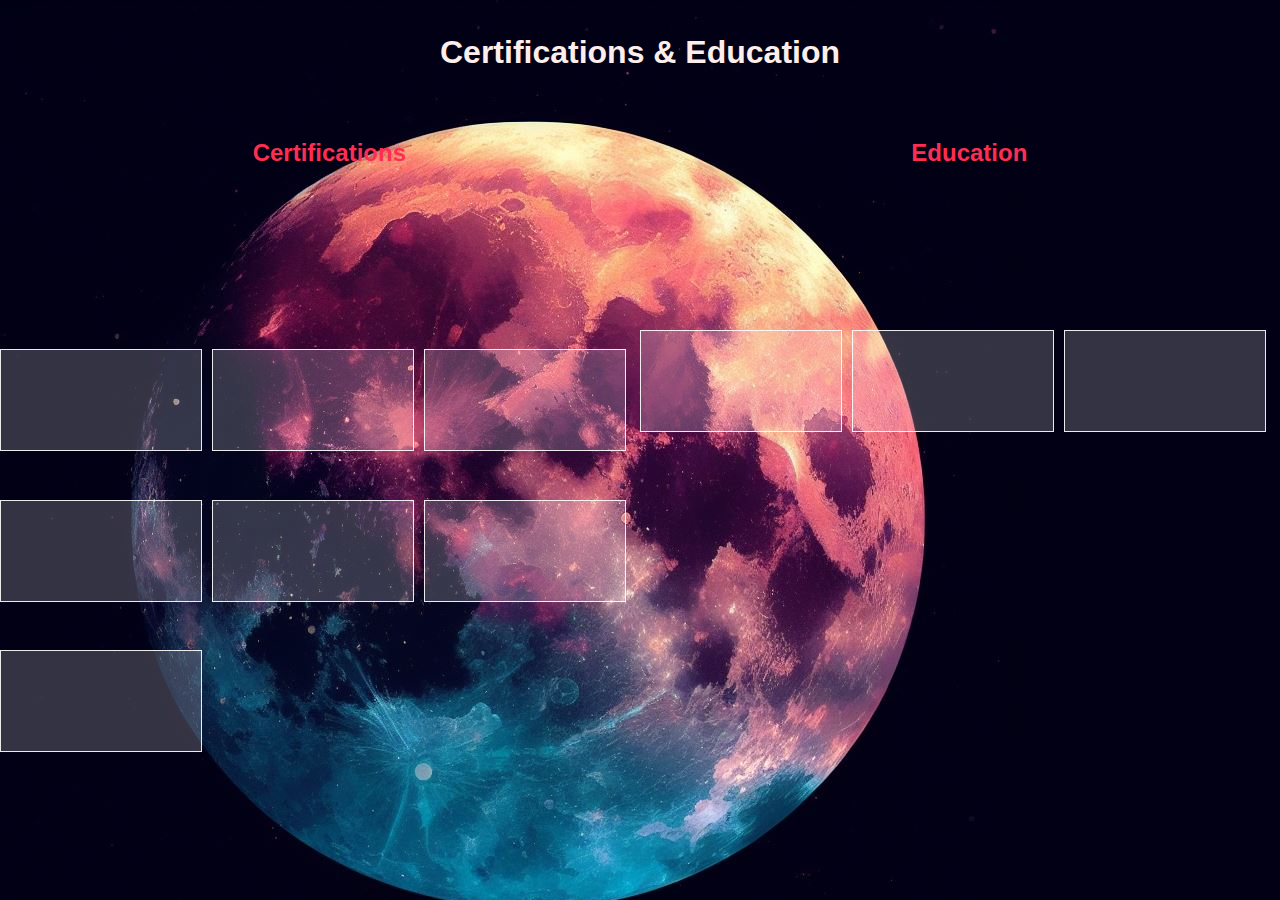
==== pages/certificate.html @ e2b4daa6 "tried new certificate ui" ====
<!DOCTYPE html>
<html lang="en">
<head>
    <meta charset="UTF-8">
    <meta name="viewport" content="width=device-width, initial-scale=1.0">
    <title>certificates--1</title>
    <link rel="stylesheet" href="../styles/certificate.css">
</head>
<body>
    <div class="container">
        <div class="heading">
            <h1 class="certifications">Certifications & Education</h1>
        </div>
        <div class="box">
            <h2>Certifications</h2>
            <h2>Education</h2>
        </div>
        <div class="content">
            <div class="certi">
                <div class="certificate--1 certi-edu-box"></div>
                <div class="certificate--2 certi-edu-box"></div>
                <div class="certificate--3 certi-edu-box"></div>
                <div class="certificate--4 certi-edu-box"></div>
                <div class="certificate--5 certi-edu-box"></div>
                <div class="certificate--6 certi-edu-box"></div>
                <div class="certificate--7 certi-edu-box"></div>
            </div>
            <div class="edu">
                <div class="certi-edu-box"></div>
                <div class="certi-edu-box"></div>
                <div class="certi-edu-box"></div>
            </div>
        </div>
    </div>
    <script src="../js/certificate.js"></script>
</body>
</html>
---- styles/certificate.css ----
*{
    margin: 0;
    padding: 0;
}

:root {
    /* --base--color: #010f40; */
    /* --side--color:#B92542; */
    /* --base--color:#39A2FE; */
    --base--color: #020015;
    --main--color: #8e1d42;
    --side--color: #fe2e52;
    --text--color: #fdeeeb;
  }

body{
    background: var(--base--color);
    font-family: "Mulish", sans-serif;
}

.container{
    height: 100vh;
    width: 100vw;
    background: url(../assests/_081f0ced-1be4-41ba-864a-43e561a59a12.jpeg) no-repeat;
    display: flex;
    flex-direction: column;
    justify-content: space-around;
    align-items: center;
}

.heading{
    width: 60%;
    display: flex;
    flex-direction: column;
    justify-content: center;
    align-items: center;
    font-weight: bolder;
}

.certifications{
    color: var(--text--color);
}

.content{
    height: 70%;
    width: 100%;
    /* background: rgba(255, 255, 255, 0.2); */
    background: transparent;
    display: flex;
    justify-content: center;
    align-items: center;
}

.box{
    width: 100%;
    display: flex;
    justify-content: space-around;
    align-items: center;
}

.box h2{
    color: var(--side--color);
    font-weight: bolder ;
}

.certi, .edu{
    height: 70%;
    width: 50%;
    display: flex;
    flex-wrap: wrap;
    justify-content: start;
    align-items: center;
    gap: 10px;
}

.certi-edu-box{
    height: 100px;
    width: 200px;
    background: rgba(255, 255, 255, 0.2);
    border: 1px solid rgba(255, 255, 255, .9);
    /* border: 1px solid var(--side--color); */
    /* border-radius: 8px; */
    cursor: pointer;
    transition: .5s ease-in-out;
}

.certi-edu-box:hover{
    height: 110px;
    width: 210px;
}

.edu{
    align-items: start;
}
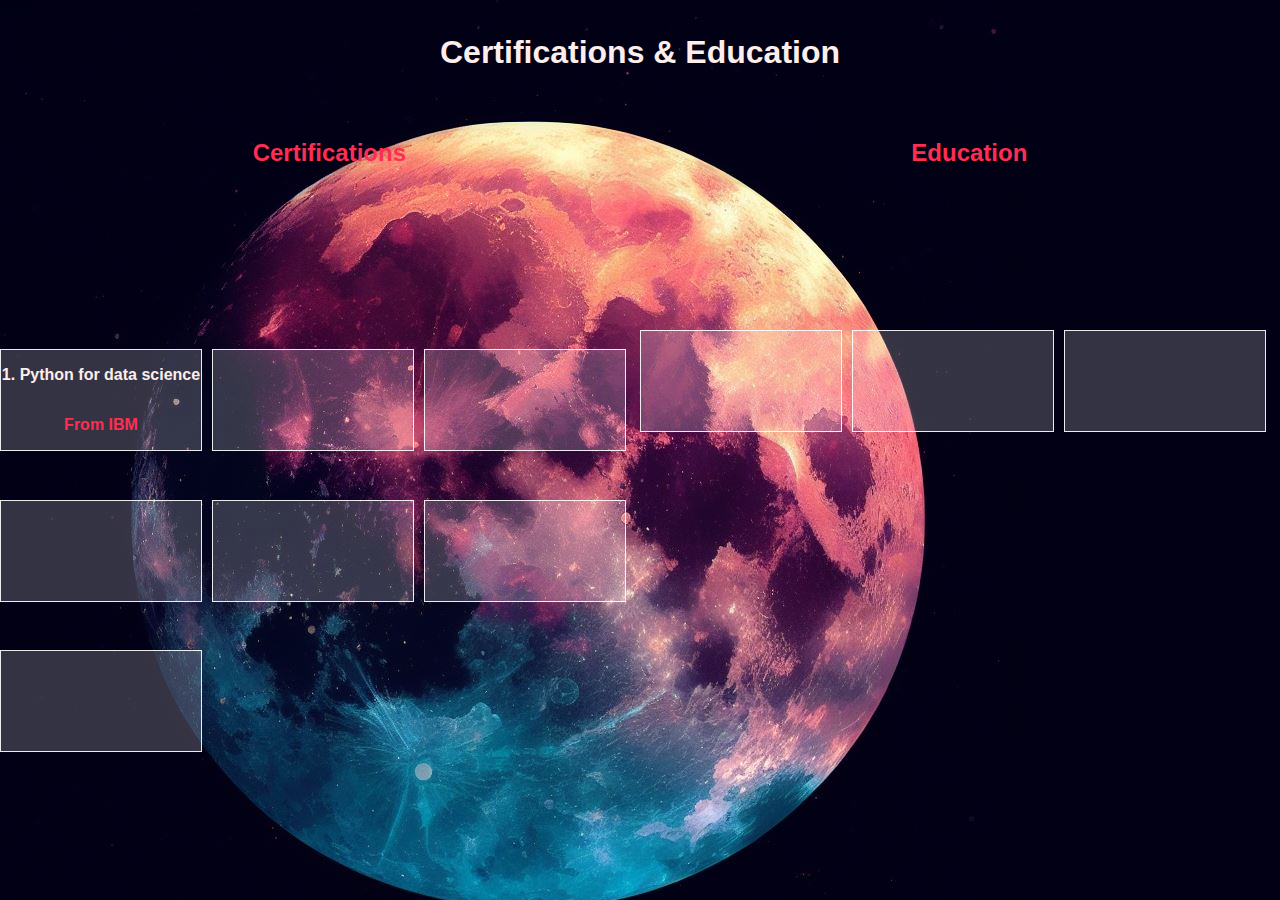
==== commit 71785f01: "certificates" ====
--- a/pages/certificate.html
+++ b/pages/certificate.html
@@ -17,7 +17,10 @@
         </div>
         <div class="content">
             <div class="certi">
-                <div class="certificate--1 certi-edu-box"></div>
+                <div class="certificate--1 certi-edu-box">
+                    <h3 class="text text1">1. Python for data science</h3>
+                    <h3 class="text text2">From IBM</h3>
+                </div>
                 <div class="certificate--2 certi-edu-box"></div>
                 <div class="certificate--3 certi-edu-box"></div>
                 <div class="certificate--4 certi-edu-box"></div>
--- a/styles/certificate.css
+++ b/styles/certificate.css
@@ -82,13 +82,26 @@
     /* border-radius: 8px; */
     cursor: pointer;
     transition: .5s ease-in-out;
+    display: flex;
+    flex-direction: column;
+    justify-content: space-around;
+    align-items: center;
 }
 
-.certi-edu-box:hover{
+/* .certi-edu-box:hover{
     height: 110px;
     width: 210px;
-}
+} */
 
 .edu{
     align-items: start;
+}
+
+.text{
+    color: var(--side--color);
+    font-size: 1rem;
+}
+
+.text1{
+    color: var(--text--color);
 }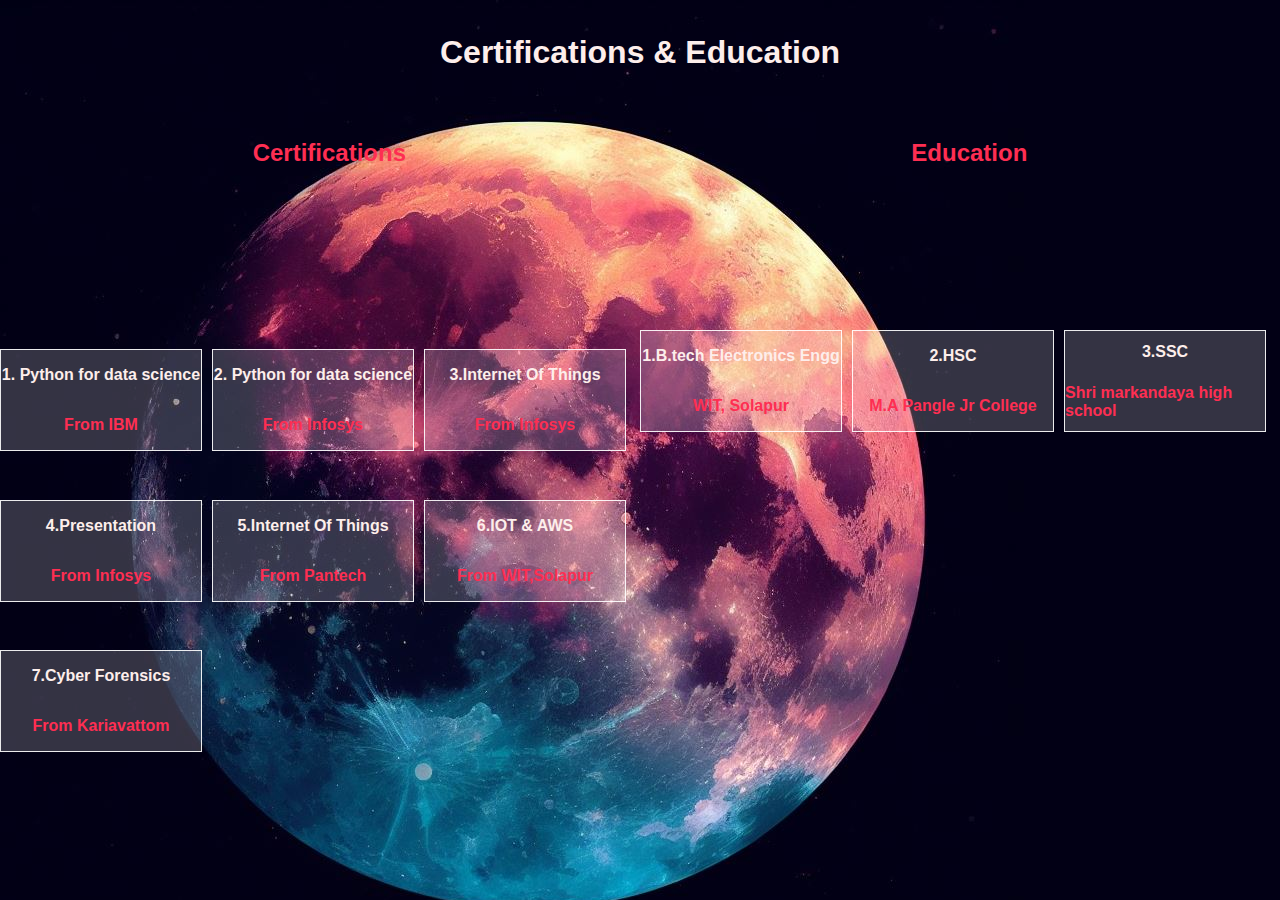
==== commit b571defb: "certificates names and whereabouts" ====
--- a/pages/certificate.html
+++ b/pages/certificate.html
@@ -21,17 +21,44 @@
                     <h3 class="text text1">1. Python for data science</h3>
                     <h3 class="text text2">From IBM</h3>
                 </div>
-                <div class="certificate--2 certi-edu-box"></div>
-                <div class="certificate--3 certi-edu-box"></div>
-                <div class="certificate--4 certi-edu-box"></div>
-                <div class="certificate--5 certi-edu-box"></div>
-                <div class="certificate--6 certi-edu-box"></div>
-                <div class="certificate--7 certi-edu-box"></div>
+                <div class="certificate--2 certi-edu-box">
+                    <h3 class="text text1">2. Python for data science</h3>
+                    <h3 class="text text2">From Infosys</h3>
+                </div>
+                <div class="certificate--3 certi-edu-box">
+                    <h3 class="text text1">3.Internet Of Things</h3>
+                    <h3 class="text text2">From Infosys</h3>
+                </div>
+                <div class="certificate--4 certi-edu-box">
+                    <h3 class="text text1">4.Presentation</h3>
+                    <h3 class="text text2">From Infosys</h3>
+                </div>
+                <div class="certificate--5 certi-edu-box">
+                    <h3 class="text text1">5.Internet Of Things</h3>
+                    <h3 class="text text2">From Pantech</h3>
+                </div>
+                <div class="certificate--6 certi-edu-box">
+                    <h3 class="text text1">6.IOT & AWS</h3>
+                    <h3 class="text text2">From WIT,Solapur</h3>
+                </div>
+                <div class="certificate--7 certi-edu-box">
+                    <h3 class="text text1">7.Cyber Forensics</h3>
+                    <h3 class="text text2">From Kariavattom</h3>
+                </div>
             </div>
             <div class="edu">
-                <div class="certi-edu-box"></div>
-                <div class="certi-edu-box"></div>
-                <div class="certi-edu-box"></div>
+                <div class="certi-edu-box">
+                    <h3 class="text text1">1.B.tech Electronics Engg</h3>
+                    <h3 class="text text2">WIT, Solapur</h3>
+                </div>
+                <div class="certi-edu-box">
+                    <h3 class="text text1">2.HSC</h3>
+                    <h3 class="text text2">M.A Pangle Jr College</h3>
+                </div>
+                <div class="certi-edu-box">
+                    <h3 class="text text1">3.SSC</h3>
+                    <h3 class="text text2">Shri markandaya high school</h3>
+                </div>
             </div>
         </div>
     </div>
--- a/styles/certificate.css
+++ b/styles/certificate.css
@@ -77,7 +77,7 @@
     height: 100px;
     width: 200px;
     background: rgba(255, 255, 255, 0.2);
-    border: 1px solid rgba(255, 255, 255, .9);
+    border: 1.5px solid rgba(255, 255, 255, .9);
     /* border: 1px solid var(--side--color); */
     /* border-radius: 8px; */
     cursor: pointer;
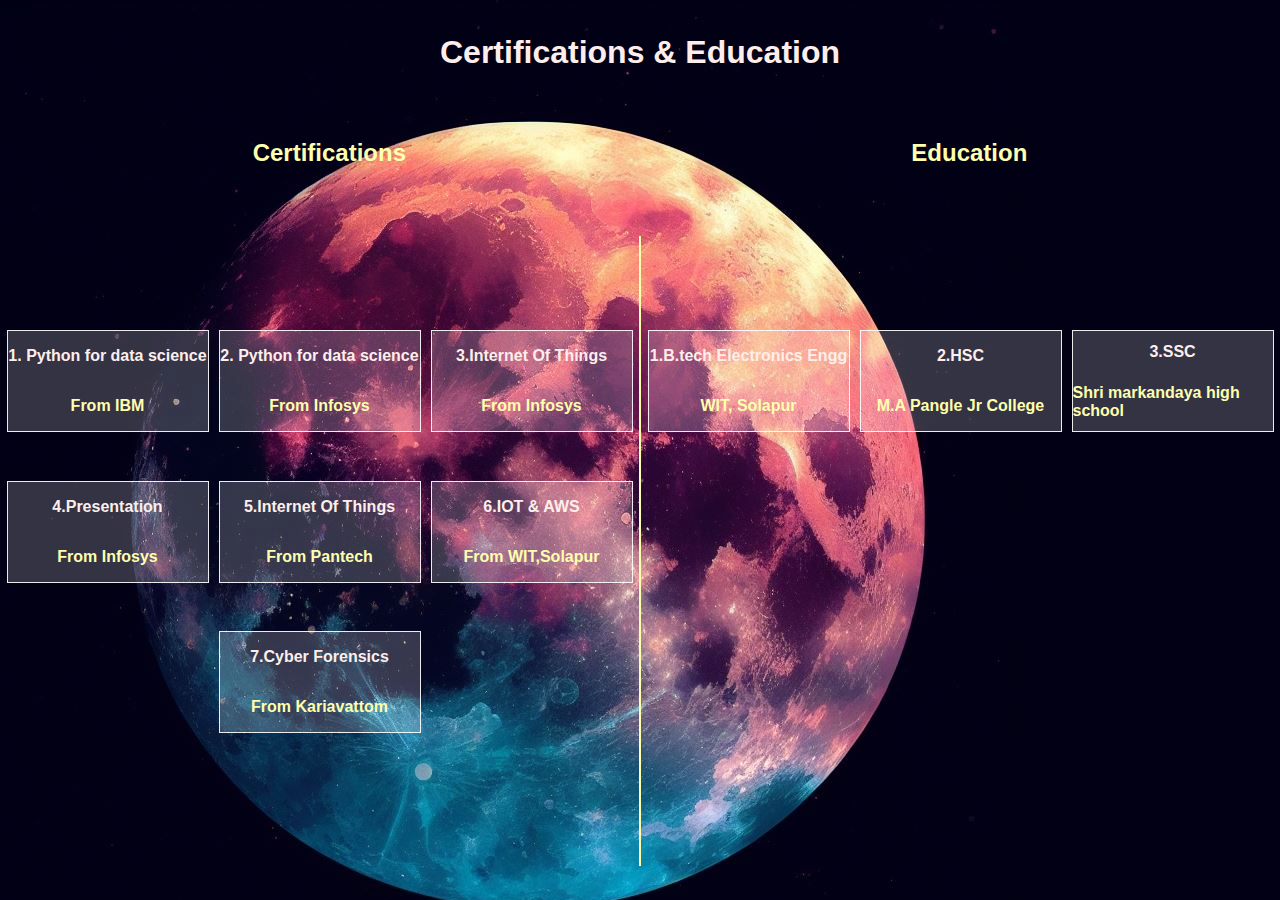
==== commit e2e5c6f4: "line between certi & edu" ====
--- a/pages/certificate.html
+++ b/pages/certificate.html
@@ -46,6 +46,7 @@
                     <h3 class="text text2">From Kariavattom</h3>
                 </div>
             </div>
+            <div class="line"></div>
             <div class="edu">
                 <div class="certi-edu-box">
                     <h3 class="text text1">1.B.tech Electronics Engg</h3>
--- a/styles/certificate.css
+++ b/styles/certificate.css
@@ -9,7 +9,8 @@
     /* --base--color:#39A2FE; */
     --base--color: #020015;
     --main--color: #8e1d42;
-    --side--color: #fe2e52;
+    /* --side--color: #fe2e52; */
+    --side--color: #FDFFAE;
     --text--color: #fdeeeb;
   }
 
@@ -68,9 +69,15 @@
     width: 50%;
     display: flex;
     flex-wrap: wrap;
-    justify-content: start;
-    align-items: center;
+    justify-content: center;
+    align-items: start;
     gap: 10px;
+}
+
+.line{
+    height: 100%;
+    width: 2px;
+    background: var(--side--color);
 }
 
 .certi-edu-box{
@@ -93,9 +100,9 @@
     width: 210px;
 } */
 
-.edu{
+/* .edu{
     align-items: start;
-}
+} */
 
 .text{
     color: var(--side--color);
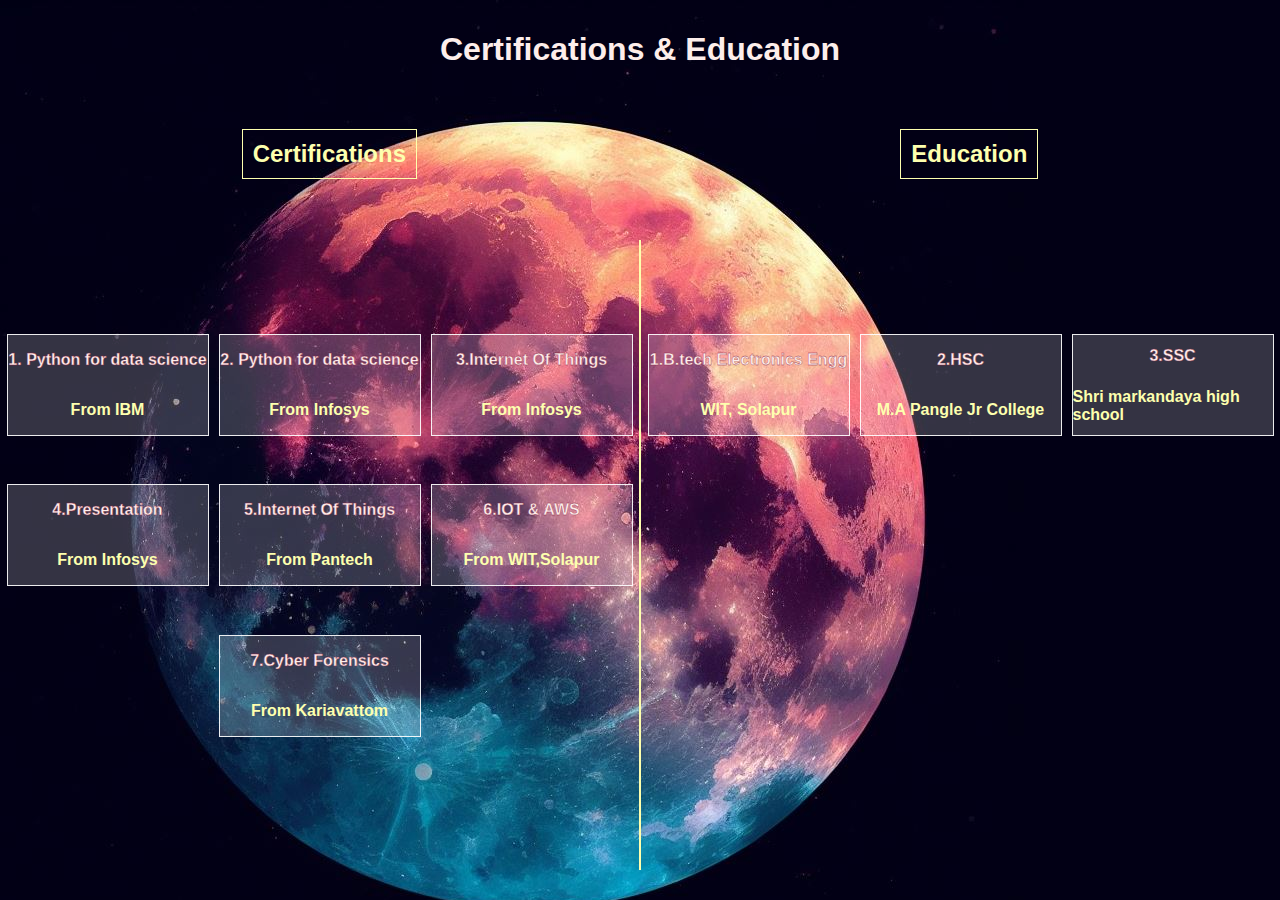
==== commit a7d103c4: "certificates added to new page" ====
--- a/pages/certificate.html
+++ b/pages/certificate.html
@@ -1,68 +1,75 @@
 <!DOCTYPE html>
 <html lang="en">
-<head>
-    <meta charset="UTF-8">
-    <meta name="viewport" content="width=device-width, initial-scale=1.0">
+  <head>
+    <meta charset="UTF-8" />
+    <meta name="viewport" content="width=device-width, initial-scale=1.0" />
     <title>certificates--1</title>
-    <link rel="stylesheet" href="../styles/certificate.css">
-</head>
-<body>
+    <link rel="stylesheet" href="../styles/certificate.css" />
+  </head>
+  <body>
     <div class="container">
-        <div class="heading">
-            <h1 class="certifications">Certifications & Education</h1>
+      <div class="heading">
+        <h1 class="certifications">Certifications & Education</h1>
+      </div>
+      <div class="box">
+        <h2>Certifications</h2>
+        <h2>Education</h2>
+      </div>
+      <div class="content">
+        <div class="certi">
+          <div class="certificate--1 certi-edu-box">
+            <h3 class="text text1">1. Python for data science</h3>
+            <h3 class="text text2">From IBM</h3>
+          </div>
+          <div class="certificate--2 certi-edu-box">
+            <h3 class="text text1">2. Python for data science</h3>
+            <h3 class="text text2">From Infosys</h3>
+          </div>
+          <div class="certificate--3 certi-edu-box">
+            <h3 class="text text1">3.Internet Of Things</h3>
+            <h3 class="text text2">From Infosys</h3>
+          </div>
+          <div class="certificate--4 certi-edu-box">
+            <h3 class="text text1">4.Presentation</h3>
+            <h3 class="text text2">From Infosys</h3>
+          </div>
+          <div class="certificate--5 certi-edu-box">
+            <h3 class="text text1">5.Internet Of Things</h3>
+            <h3 class="text text2">From Pantech</h3>
+          </div>
+          <div class="certificate--6 certi-edu-box">
+            <h3 class="text text1">6.IOT & AWS</h3>
+            <h3 class="text text2">From WIT,Solapur</h3>
+          </div>
+          <div class="certificate--7 certi-edu-box">
+            <h3 class="text text1">7.Cyber Forensics</h3>
+            <h3 class="text text2">From Kariavattom</h3>
+          </div>
         </div>
-        <div class="box">
-            <h2>Certifications</h2>
-            <h2>Education</h2>
+        <div class="line"></div>
+        <div class="edu">
+          <div class="education1 certi-edu-box">
+            <h3 class="text text1">1.B.tech Electronics Engg</h3>
+            <h3 class="text text2">WIT, Solapur</h3>
+          </div>
+          <div class="education2 certi-edu-box">
+            <h3 class="text text1">2.HSC</h3>
+            <h3 class="text text2">M.A Pangle Jr College</h3>
+          </div>
+          <div class="education3 certi-edu-box">
+            <h3 class="text text1">3.SSC</h3>
+            <h3 class="text text2">Shri markandaya high school</h3>
+          </div>
         </div>
-        <div class="content">
-            <div class="certi">
-                <div class="certificate--1 certi-edu-box">
-                    <h3 class="text text1">1. Python for data science</h3>
-                    <h3 class="text text2">From IBM</h3>
-                </div>
-                <div class="certificate--2 certi-edu-box">
-                    <h3 class="text text1">2. Python for data science</h3>
-                    <h3 class="text text2">From Infosys</h3>
-                </div>
-                <div class="certificate--3 certi-edu-box">
-                    <h3 class="text text1">3.Internet Of Things</h3>
-                    <h3 class="text text2">From Infosys</h3>
-                </div>
-                <div class="certificate--4 certi-edu-box">
-                    <h3 class="text text1">4.Presentation</h3>
-                    <h3 class="text text2">From Infosys</h3>
-                </div>
-                <div class="certificate--5 certi-edu-box">
-                    <h3 class="text text1">5.Internet Of Things</h3>
-                    <h3 class="text text2">From Pantech</h3>
-                </div>
-                <div class="certificate--6 certi-edu-box">
-                    <h3 class="text text1">6.IOT & AWS</h3>
-                    <h3 class="text text2">From WIT,Solapur</h3>
-                </div>
-                <div class="certificate--7 certi-edu-box">
-                    <h3 class="text text1">7.Cyber Forensics</h3>
-                    <h3 class="text text2">From Kariavattom</h3>
-                </div>
-            </div>
-            <div class="line"></div>
-            <div class="edu">
-                <div class="certi-edu-box">
-                    <h3 class="text text1">1.B.tech Electronics Engg</h3>
-                    <h3 class="text text2">WIT, Solapur</h3>
-                </div>
-                <div class="certi-edu-box">
-                    <h3 class="text text1">2.HSC</h3>
-                    <h3 class="text text2">M.A Pangle Jr College</h3>
-                </div>
-                <div class="certi-edu-box">
-                    <h3 class="text text1">3.SSC</h3>
-                    <h3 class="text text2">Shri markandaya high school</h3>
-                </div>
-            </div>
+      </div>
+      <div class="modal hidden">
+        <div class="btn close-modal">&times;</div>
+        <div class="modal-certificate">
+          <img src="" alt="" class="images">
         </div>
+      </div>
+      <div class="overlay hidden"></div>
     </div>
     <script src="../js/certificate.js"></script>
-</body>
-</html>+  </body>
+</html>
--- a/styles/certificate.css
+++ b/styles/certificate.css
@@ -61,7 +61,9 @@
 
 .box h2{
     color: var(--side--color);
-    font-weight: bolder ;
+    font-weight: bolder;
+    border: 1.5px solid var(--side--color);
+    padding: 10px;
 }
 
 .certi, .edu{
@@ -95,10 +97,9 @@
     align-items: center;
 }
 
-/* .certi-edu-box:hover{
-    height: 110px;
-    width: 210px;
-} */
+.certi-edu-box:hover{
+    background: rgba(255, 255, 255, 0.4);
+}
 
 /* .edu{
     align-items: start;
@@ -111,4 +112,57 @@
 
 .text1{
     color: var(--text--color);
+    -webkit-text-stroke: .3px var(--main--color);
+  -webkit-text-fill-color: var(--text--color); 
+}
+
+.modal{
+    position: absolute;
+    align-items: center;
+    height: 90%;
+    width: 90%;
+    background: white;
+    display: flex;
+    flex-direction: column;
+    justify-content: space-around;
+    align-items: center;
+    border-radius: 6px;
+    z-index: 10;
+}
+
+.modal-certificate{
+    height: 85%;
+    width: 100%;
+    position: relative;
+}
+
+.images{
+    position: absolute;
+    height: 100%;
+    width: 100%;
+}
+
+.btn{
+    display: flex;
+    justify-content: end;
+    align-items: end;
+    height: 10px;
+    width: 100%;
+    font-size: 2rem;
+    margin-right: 5px;
+    color: var(--main--color);
+    cursor: pointer;
+}
+
+.overlay{
+    position: absolute;
+    background: rgba(0, 0, 0, 0.6);
+    backdrop-filter: blur(2px);
+    height: 100%;
+    width: 100%;
+    z-index: 5;
+}
+
+.hidden{    
+    display: none;
 }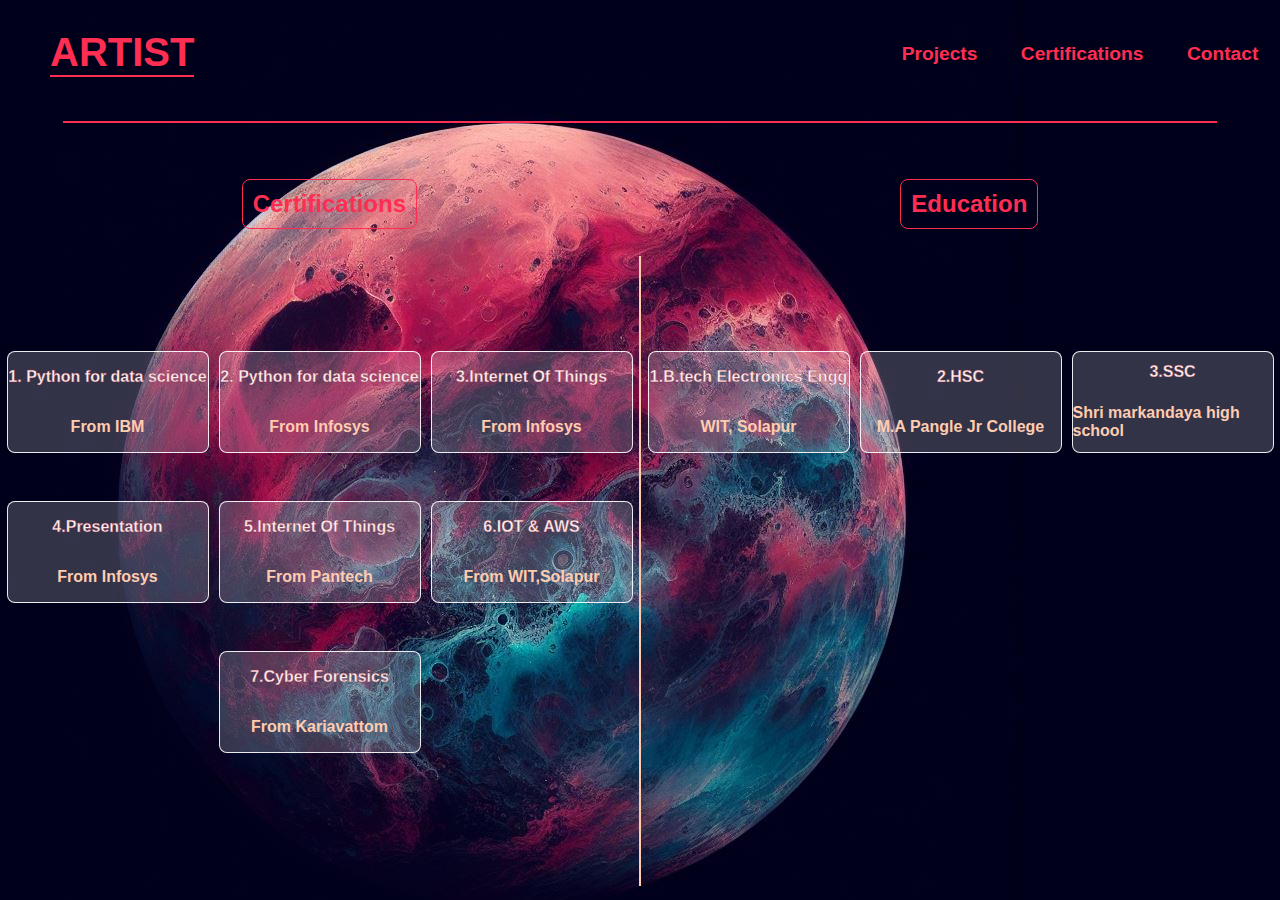
==== commit 628a55fb: "merge" ====
--- a/pages/certificate.html
+++ b/pages/certificate.html
@@ -8,8 +8,17 @@
   </head>
   <body>
     <div class="container">
+      <div class="nav">
+        <div class="logo">ARTIST</div>
+        <div class="links">
+          <a href="./pages/project.html" class="links-a projects">Projects</a>
+          <a href="./pages/certificate.html" class="links-a certificate">Certifications</a>
+          <a href="#" class="links-a contact">Contact</a>
+        </div>
+      </div>
+      <hr width="90%" class="divider">
       <div class="heading">
-        <h1 class="certifications">Certifications & Education</h1>
+        <!-- <h1 class="certifications">Certifications & Education</h1> -->
       </div>
       <div class="box">
         <h2>Certifications</h2>
--- a/styles/certificate.css
+++ b/styles/certificate.css
@@ -1,168 +1,262 @@
-*{
-    margin: 0;
-    padding: 0;
+* {
+  margin: 0;
+  padding: 0;
+  /* border-radius: 8px; */
 }
 
 :root {
-    /* --base--color: #010f40; */
-    /* --side--color:#B92542; */
-    /* --base--color:#39A2FE; */
-    --base--color: #020015;
-    --main--color: #8e1d42;
-    /* --side--color: #fe2e52; */
-    --side--color: #FDFFAE;
-    --text--color: #fdeeeb;
-  }
-
-body{
-    background: var(--base--color);
-    font-family: "Mulish", sans-serif;
-}
-
-.container{
-    height: 100vh;
-    width: 100vw;
-    background: url(../assests/_081f0ced-1be4-41ba-864a-43e561a59a12.jpeg) no-repeat;
-    display: flex;
-    flex-direction: column;
-    justify-content: space-around;
-    align-items: center;
-}
-
-.heading{
-    width: 60%;
-    display: flex;
-    flex-direction: column;
-    justify-content: center;
-    align-items: center;
-    font-weight: bolder;
-}
-
-.certifications{
-    color: var(--text--color);
-}
-
-.content{
-    height: 70%;
-    width: 100%;
-    /* background: rgba(255, 255, 255, 0.2); */
-    background: transparent;
-    display: flex;
-    justify-content: center;
-    align-items: center;
-}
-
-.box{
-    width: 100%;
-    display: flex;
-    justify-content: space-around;
-    align-items: center;
-}
-
-.box h2{
-    color: var(--side--color);
-    font-weight: bolder;
-    border: 1.5px solid var(--side--color);
-    padding: 10px;
-}
-
-.certi, .edu{
-    height: 70%;
-    width: 50%;
-    display: flex;
-    flex-wrap: wrap;
-    justify-content: center;
-    align-items: start;
-    gap: 10px;
-}
-
-.line{
-    height: 100%;
-    width: 2px;
-    background: var(--side--color);
-}
-
-.certi-edu-box{
-    height: 100px;
-    width: 200px;
-    background: rgba(255, 255, 255, 0.2);
-    border: 1.5px solid rgba(255, 255, 255, .9);
-    /* border: 1px solid var(--side--color); */
-    /* border-radius: 8px; */
-    cursor: pointer;
-    transition: .5s ease-in-out;
-    display: flex;
-    flex-direction: column;
-    justify-content: space-around;
-    align-items: center;
-}
-
-.certi-edu-box:hover{
-    background: rgba(255, 255, 255, 0.4);
+  /* --base--color: #010f40; */
+  /* --side--color:#B92542; */
+  /* --base--color:#39A2FE; */
+  --base--color: #00001a;
+  --main--color: #8e1d42;
+  --side1--color: #fe2e52;
+  /* --side--color: #FDFFAE; */
+  --side--color: #ffccb0;
+  /* --side--color: #e56a6b; */
+  --text--color: #fdeeeb;
+}
+
+body {
+  background: var(--base--color);
+  font-family: "Mulish", sans-serif;
+}
+
+.container {
+  height: 100vh;
+  width: 100vw;
+  /* background: url(../assests/_081f0ced-1be4-41ba-864a-43e561a59a12.jpeg) no-repeat; */
+  background: url(../assests/alienMoon.jpeg) no-repeat;
+  /* background-size: cover; */
+  display: flex;
+  flex-direction: column;
+  justify-content: space-around;
+  align-items: center;
+}
+
+.nav {
+  width: 100vw;
+  height: 80px;
+  /* border:1px solid blue; */
+  display: flex;
+  justify-content: space-between;
+  align-items: center;
+  flex-wrap: wrap;
+}
+
+.divider {
+  border: 1px solid var(--side1--color);
+}
+
+.logo {
+  font-size: 2.5rem;
+  margin-left: 50px;
+  font-family: "Mulish", sans-serif;
+  font-weight: bolder;
+  color: var(--side1--color);
+  cursor: pointer;
+  background: transparent;
+  animation: 1s ease-out 0s 1 slideInLeft;
+  /* z-index: 10; */
+}
+
+.links {
+  width: 400px;
+  display: flex;
+  justify-content: space-around;
+  align-items: center;
+  /* background-color: white; */
+  z-index: 10;
+}
+
+.logo {
+  border-bottom: 2px solid var(--side1--color);
+}
+
+.links a {
+  text-decoration: none;
+  font-size: 1.2rem;
+  color: var(--side1--color);
+  font-family: "Mulish", sans-serif;
+  /* border: 2px solid var(--text--color); */
+  padding: 6px;
+  border-radius: 5px;
+  background: transparent;
+  font-weight: bolder;
+  animation: 1s ease-out 0s 1 slideInTop;
+  /* box-shadow: rgba(255, 123, 111, 0.2) 0px 7px 29px 0px; */
+}
+
+a {
+  position: relative;
+  color: var(--side1--color);
+  text-decoration: none;
+}
+
+a:hover {
+  color: var(--side1--color);
+}
+
+a::before {
+  content: "";
+  position: absolute;
+  display: block;
+  width: 100%;
+  height: 2px;
+  bottom: 0;
+  left: 0;
+  background-color: var(--side1--color);
+  transform: scaleX(0);
+  transition: transform 0.3s ease;
+}
+
+a:hover::before {
+  transform: scaleX(1);
+}
+
+.heading {
+  width: 60%;
+  display: flex;
+  flex-direction: column;
+  justify-content: center;
+  align-items: center;
+  font-weight: bolder;
+}
+
+.certifications {
+  color: var(--text--color);
+}
+
+.content {
+  height: 70%;
+  width: 100%;
+  /* background: rgba(255, 255, 255, 0.2); */
+  background: transparent;
+  display: flex;
+  justify-content: center;
+  align-items: center;
+}
+
+.box {
+  width: 100%;
+  display: flex;
+  justify-content: space-around;
+  align-items: center;
+}
+
+.box h2 {
+  color: var(--side1--color);
+  font-weight: bolder;
+  border: 1.5px solid var(--side1--color);
+  padding: 10px;
+  border-radius: 8px;
+}
+
+.certi,
+.edu {
+  height: 70%;
+  width: 50%;
+  display: flex;
+  flex-wrap: wrap;
+  justify-content: center;
+  align-items: start;
+  gap: 10px;
+}
+
+.line {
+  height: 100%;
+  width: 2px;
+  background: var(--side--color);
+}
+
+.certi-edu-box {
+  height: 100px;
+  width: 200px;
+  background: rgba(255, 255, 255, 0.2);
+  border: 1.5px solid rgba(255, 255, 255, 0.9);
+  /* border: 1px solid var(--side--color); */
+  /* border-radius: 8px; */
+  cursor: pointer;
+  transition: 0.5s ease-in-out;
+  display: flex;
+  flex-direction: column;
+  justify-content: space-around;
+  align-items: center;
+  border-radius: 8px;
+}
+
+.certi-edu-box:hover {
+  background: rgba(255, 255, 255, 0.4);
 }
 
 /* .edu{
     align-items: start;
 } */
 
-.text{
-    color: var(--side--color);
-    font-size: 1rem;
-}
-
-.text1{
-    color: var(--text--color);
-    -webkit-text-stroke: .3px var(--main--color);
-  -webkit-text-fill-color: var(--text--color); 
-}
-
-.modal{
-    position: absolute;
-    align-items: center;
-    height: 90%;
-    width: 90%;
-    background: white;
-    display: flex;
-    flex-direction: column;
-    justify-content: space-around;
-    align-items: center;
-    border-radius: 6px;
-    z-index: 10;
-}
-
-.modal-certificate{
-    height: 85%;
-    width: 100%;
-    position: relative;
-}
-
-.images{
-    position: absolute;
-    height: 100%;
-    width: 100%;
-}
-
-.btn{
-    display: flex;
-    justify-content: end;
-    align-items: end;
-    height: 10px;
-    width: 100%;
-    font-size: 2rem;
-    margin-right: 5px;
-    color: var(--main--color);
-    cursor: pointer;
-}
-
-.overlay{
-    position: absolute;
-    background: rgba(0, 0, 0, 0.6);
-    backdrop-filter: blur(2px);
-    height: 100%;
-    width: 100%;
-    z-index: 5;
-}
-
-.hidden{    
-    display: none;
-}+.text {
+  color: var(--side--color);
+  font-size: 1rem;
+}
+
+.text1 {
+  color: var(--text--color);
+  -webkit-text-stroke: 0.3px var(--main--color);
+  -webkit-text-fill-color: var(--text--color);
+}
+
+.modal {
+  position: absolute;
+  align-items: center;
+  height: 90%;
+  width: 90%;
+  background: white;
+  display: flex;
+  flex-direction: column;
+  justify-content: space-around;
+  align-items: center;
+  border-radius: 6px;
+  z-index: 10;
+}
+
+.modal-certificate {
+  display: flex;
+  flex-direction: column;
+  justify-content: space-around;
+  align-items: center;
+  height: 85%;
+  width: 100%;
+  position: relative;
+}
+
+.images {
+  position: absolute;
+  height: 100%;
+  width: auto;
+}
+
+.btn {
+  display: flex;
+  justify-content: end;
+  align-items: end;
+  height: 10px;
+  width: 100%;
+  font-size: 2rem;
+  margin-top: 10px;
+  margin-right: 10px;
+  color: var(--main--color);
+  cursor: pointer;
+}
+
+.overlay {
+  position: absolute;
+  background: rgba(0, 0, 0, 0.6);
+  backdrop-filter: blur(2px);
+  height: 100%;
+  width: 100%;
+  z-index: 5;
+  cursor: pointer;
+}
+
+.hidden {
+  display: none;
+}
